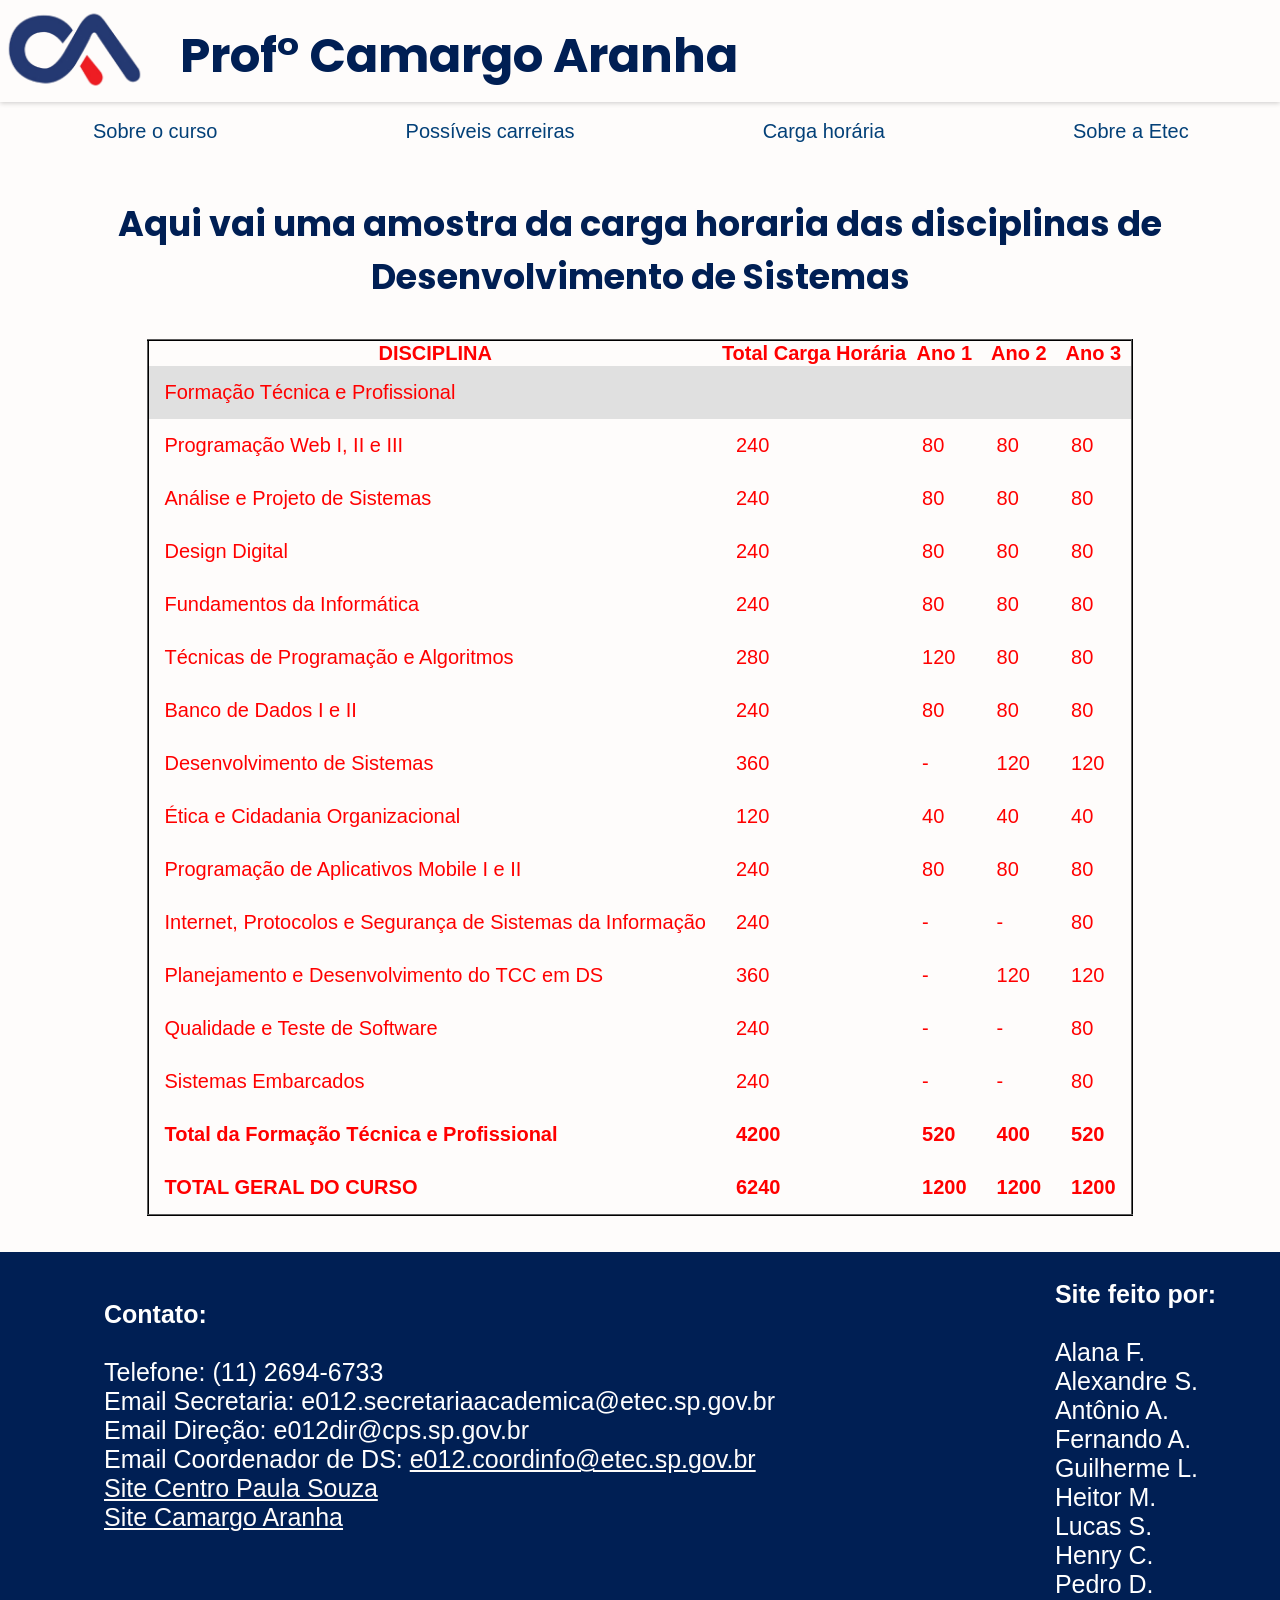
==== cargahoraria.html @ fe0c76d0 "Adicionado responsividade para todas as páginas" ====
<!DOCTYPE html>
<html lang="pt-BR">
<head>
    <meta charset="UTF-8">
    <meta name="viewport" content="width=device-width, initial-scale=1.0">
    <title>Carga Horária</title>
    <link rel="preconnect" href="https://fonts.googleapis.com">
    <link rel="stylesheet" href="https://fonts.googleapis.com/css2?family=Poppins:wght@500;600;700&display=swap">
    <link rel="stylesheet" href="css/style.css">
    <link rel="stylesheet" href="css/animations.css">
    <link rel="stylesheet" href="css/cargahoraria.css">
    <link rel="icon" type="image/x-icon" href="CA_icone.ico">
    <style>

    </style>
</head>
<body>
    <header id="header">
            <a href="Index.html"><img id="logoetec" src="images/LogoCA.png" alt="Logo Etec"></a>
            <h2>Prof° Camargo Aranha</h2>
        <div style="clear: both;"></div> 
    </header>
    <nav>

    <br />

    <ul id="nav-list">
        <li><a href="desenvolvimento.html">Sobre o curso</a></li>
        <li><a href="carreiras.html">Possíveis carreiras</a></li>
        <li><a href="cargahoraria.html">Carga horária</a></li>
        <li><a href="Index.html">Sobre a Etec</a></li>
    </ul>
</nav>

    <br />
    <br />
    <br />

    <h3 style="text-align: center;">
        Aqui vai uma amostra da carga horaria das disciplinas de Desenvolvimento de Sistemas
    </h3>

    <br />
    <br />

    <table id="tabela-horarios" class="fade-in-scroll" style="border: 2px inset #080808; border-collapse:collapse;">
        <thead class="cabeca">
            <tr>
                <th>DISCIPLINA</th>
                <th>Total Carga Horária</th>
                <th>Ano 1</th>
                <th>Ano 2</th>
                <th>Ano 3</th>
            </tr>
        </thead>
        <tbody class="corpo">
            <tr>
                <td colspan="5" style="background-color: #e0e0e0;">Formação Técnica e Profissional</td>
            </tr>
            <tr>
                <td>Programação Web I, II e III</td>
                <td>240</td>
                <td>80</td>
                <td>80</td>
                <td>80</td>
            </tr>
            <tr>
                <td>Análise e Projeto de Sistemas</td>
                <td>240</td>
                <td>80</td>
                <td>80</td>
                <td>80</td>
            </tr>
            <tr>
                <td>Design Digital</td>
                <td>240</td>
                <td>80</td>
                <td>80</td>
                <td>80</td>
            </tr>
            <tr>
                <td>Fundamentos da Informática</td>
                <td>240</td>
                <td>80</td>
                <td>80</td>
                <td>80</td>
            </tr>
            <tr>
                <td>Técnicas de Programação e Algoritmos</td>
                <td>280</td>
                <td>120</td>
                <td>80</td>
                <td>80</td>
            </tr>
            <tr>
                <td>Banco de Dados I e II</td>
                <td>240</td>
                <td>80</td>
                <td>80</td>
                <td>80</td>
            </tr>
            <tr>
                <td>Desenvolvimento de Sistemas</td>
                <td>360</td>
                <td>-</td>
                <td>120</td>
                <td>120</td>
            </tr>
            <tr>
                <td>Ética e Cidadania Organizacional</td>
                <td>120</td>
                <td>40</td>
                <td>40</td>
                <td>40</td>
            </tr>
            <tr>
                <td>Programação de Aplicativos Mobile I e II</td>
                <td>240</td>
                <td>80</td>
                <td>80</td>
                <td>80</td>
            </tr>
            <tr>
                <td>Internet, Protocolos e Segurança de Sistemas da Informação</td>
                <td>240</td>
                <td>-</td>
                <td>-</td>
                <td>80</td>
            </tr>
            <tr>
                <td>Planejamento e Desenvolvimento do TCC em DS</td>
                <td>360</td>
                <td>-</td>
                <td>120</td>
                <td>120</td>
            </tr>
            <tr>
                <td>Qualidade e Teste de Software</td>
                <td>240</td>
                <td>-</td>
                <td>-</td>
                <td>80</td>
            </tr>
            <tr>
                <td>Sistemas Embarcados</td>
                <td>240</td>
                <td>-</td>
                <td>-</td>
                <td>80</td>
            </tr>
            <tr>
                <td style="font-weight: bold;">Total da Formação Técnica e Profissional</td>
                <td style="font-weight: bold;">4200</td>
                <td style="font-weight: bold;">520</td>
                <td style="font-weight: bold;">400</td>
                <td style="font-weight: bold;">520</td>
            </tr>
    
            <tr>
                <td style="font-weight: bold;">TOTAL GERAL DO CURSO</td>
                <td style="font-weight: bold;">6240</td>
                <td style="font-weight: bold;">1200</td>
                <td style="font-weight: bold;">1200</td>
                <td style="font-weight: bold;">1200</td>
            </tr>
        </tbody>
    </table>
    
    <br />
    <br />
    
    <div class="vouchorar">
        <footer>
            <span>
                <ul class="contatos">
                    <li style="list-style: none;"><h4>Contato:</h4></li>
                    <br>
                    <li>Telefone: (11) 2694-6733</li>
                    <li>Email Secretaria: e012.secretariaacademica@etec.sp.gov.br</li>
                    <li>Email Direção: e012dir@cps.sp.gov.br</li>
                    <li>Email Coordenador de DS: <a href="e012.coordinfo@etec.sp.gov.br">e012.coordinfo@etec.sp.gov.br</a></li>
                    <li><a href="https://www.cps.sp.gov.br/">Site Centro Paula Souza</a></li>
                    <li><a href="https://eteccamargoaranha.cps.sp.gov.br/">Site Camargo Aranha</a></li>
                </ul>
            </span>
            <span>
                <ul class="creditos">
                    <li style="list-style: none;"><h4>Site feito por:</h4></li>
                    <br>
                    <li>Alana F.</li>
                    <li>Alexandre S.</li>
                    <li>Antônio A.</li>
                    <li>Fernando A.</li>
                    <li>Guilherme L.</li>
                    <li>Heitor M.</li>
                    <li>Lucas S.</li>
                    <li>Henry C.</li>
                    <li>Pedro D.</li>
                </ul>
            </span>
        </footer>
    </div>
    <button id="voltar-topo" aria-label="Voltar ao topo">&uarr;</button>
    <script src="js/script.js"></script>
</body>
</html>
---- css/style.css ----
* {
    margin: 0;
    font-family:'Segoe UI', Tahoma, Geneva, Verdana, sans-serif;
}

/*
Paleta:
0a1128
001f54
034078
1282a2
fefcfb
*/

/*É bom deixarmos essa linha para cada imagem, é para a borda dela:
    border: 7px solid #034078;
*/

body {
    background-color: #fefcfb;
}

#logoetec {
    width: 149px;
    float: left;
}

h2 {
    color: #001f54; 
    padding: 10px 0; /* Menos padding */
    margin-left: 20px; /* Mais margem */ 
    font-weight: 700; /* Define a espessura */
    text-decoration: none;
    font-size: clamp(24px, 6vw, 48px); 
}

#header {
    box-shadow: 0px 1px 5px rgba(0, 0, 0, 0.2); /* Sombra mais suave */ 
    border-bottom: none;
}

#header h2 {
    padding-top: 20px;
    margin-left: 180px;
}

#index {
    text-decoration: none;
}

#nav-list {
    list-style: none; /* Remove os marcadores de lista */
    margin-top: 0px;
    display: flex;
    justify-content: space-evenly;
    font-size: 20px;
    gap: 10%;
    margin-right: 3%;
}

#nav-list li a {
    color: #034078; /* O azul médio para os links */ 
    border: none; /* Remova todas as bordas */ 
    border-bottom: 3px solid transparent; /* Adicione uma borda invisível */ 
    font-weight: 500;
    padding: 20px 15px;
    text-decoration: none;
}

#nav-list li a:hover {
    background-color: transparent; 
    color: #001f54; 
    border-bottom: 3px solid #1282a2; /* Usa o azul claro da paleta */
}

main { 
    max-width: 1000px; /* Largura ideal para leitura */
    margin: 30px auto; /* Centraliza o conteúdo e dá margem acima */ 
    padding: 0 20px; /* Padding nas laterais para telas pequenas */ 
    font-size: 25px;
}

.dev_sistema {
    font-size: 120%;
    color: #001f54;
}

p {
    color: #0a1128; /* Cor quase preta da sua paleta */ 
    line-height: 1.35; /* Essencial! Deixa o texto respirar */ 
    margin-bottom: 20px; /* Espaçamento entre parágrafos */ 
    font-size: clamp(12px, 6vw, 24px);
}

h3 {
    font-size: 35px;
    color: #001f54;
}

.textos {
    text-indent: 60px;
    text-align: justify;
}

.vouchorar {
    height: auto;
    background-color: #001f54;
    color: white;
    font-size: 25px;
    padding-top: 20px;
    padding-bottom: 20px;
}

.vouchorar ul {
    margin-top: 4%;
}

#vouchorar,
.vouchorar footer {
    display: flex;
    justify-content: space-between;
    flex-wrap: wrap;
    padding: 0 5%;
}

.contatos,
.creditos {
    margin-left: 0;
    list-style: none;
}

.contatos li,
.creditos li {
    list-style: none;
}

a {
    color: #fefcfb;
}

@media (max-width: 800px) {
    p {
        font-size: clamp(1rem, 5vw, 8px);
        line-height: 1.45;
    }

    h3, .intro {
        text-align: center;
        font-size: 5vw;
    }
    
    .creditos {
        font-size: 6vw;
        padding-left: 0px;
        margin-left: 0;
    }

    .contatos {
        font-size: 5vw;
        padding-left: 0px;
        margin-left: 0;
    }

    #nav-list {
        flex-wrap: wrap;   /* deixa os itens quebrarem linha */
    }
    #nav-list li a {
        font-size: 75%;
        padding: 0;
    }

    #nav-list li {
        padding: 0;
        width: 40%;
    }
}
---- css/animations.css ----
/* Fonte usada nos títulos do site */
h2, h3 {
    font-family: 'Poppins', 'Segoe UI', Tahoma, Geneva, Verdana, sans-serif;
}

/* O cabeçalho entra deslizando suavemente quando a página carrega */
#header {
    animation: fadeInDown 0.6s ease-out;
}

@keyframes fadeInDown {
    from {
        opacity: 0;
        transform: translateY(-20px);
    }
    to {
        opacity: 1;
        transform: translateY(0);
    }
}

/* A logo cresce um pouco quando o mouse passa por cima */
#logoetec {
    transition: transform 0.3s ease;
}

#logoetec:hover {
    transform: scale(1.08);
}

/* Os links do menu sobem levemente ao passar o mouse */
#nav-list li a {
    transition: color 0.3s ease, border-bottom 0.3s ease, transform 0.2s ease;
}

#nav-list li a:hover {
    transform: translateY(-3px);
}

/* Leve zoom nas imagens/tabela ao passar o mouse */
#escola,
#localescola,
.wef,
#qrcode {
    transition: transform 0.4s ease, box-shadow 0.4s ease;
}

#escola:hover,
#localescola:hover,
.wef:hover,
#qrcode:hover {
    transform: scale(1.03);
}

/* Elementos que aparecem suavemente ao entrar na tela (controlado pelo script.js) */
.fade-in-scroll {
    opacity: 0;
    transform: translateY(30px);
    transition: opacity 0.7s ease, transform 0.7s ease;
}

.fade-in-scroll.is-visible {
    opacity: 1;
    transform: translateY(0);
}

/* Efeito cascata para listas, tipo a de carreiras */
.fade-in-scroll:nth-child(2) { transition-delay: 0.1s; }
.fade-in-scroll:nth-child(3) { transition-delay: 0.2s; }
.fade-in-scroll:nth-child(4) { transition-delay: 0.3s; }
.fade-in-scroll:nth-child(5) { transition-delay: 0.4s; }
.fade-in-scroll:nth-child(6) { transition-delay: 0.5s; }
.fade-in-scroll:nth-child(7) { transition-delay: 0.6s; }
.fade-in-scroll:nth-child(8) { transition-delay: 0.7s; }
.fade-in-scroll:nth-child(9) { transition-delay: 0.8s; }

/* Botão flutuante de voltar ao topo */
#voltar-topo {
    position: fixed;
    right: 25px;
    bottom: 25px;
    width: 45px;
    height: 45px;
    border-radius: 50%;
    background-color: #034078;
    color: #fefcfb;
    border: none;
    font-size: 20px;
    cursor: pointer;
    opacity: 0;
    visibility: hidden;
    transform: translateY(15px);
    transition: opacity 0.3s ease, transform 0.3s ease, visibility 0.3s;
    box-shadow: 0px 2px 6px rgba(0,0,0,0.3);
    z-index: 999;
}

#voltar-topo.mostrar {
    opacity: 1;
    visibility: visible;
    transform: translateY(0);
}

#voltar-topo:hover {
    background-color: #001f54;
}
---- css/cargahoraria.css ----
#tabela-horarios {
    margin-left: auto;
    margin-right: auto;
    font-size: 20px;
    color: red;
}

table td {
    padding: 15px;
}

@media (max-width: 800px) {
    #tabela-horarios {
        color: blue;
        font-size: 3vw;
        margin: 0;
    }

    #tabela-horarios td {
        padding: 2%;
        padding-left: 0;
        padding-right: 0;
    }
}
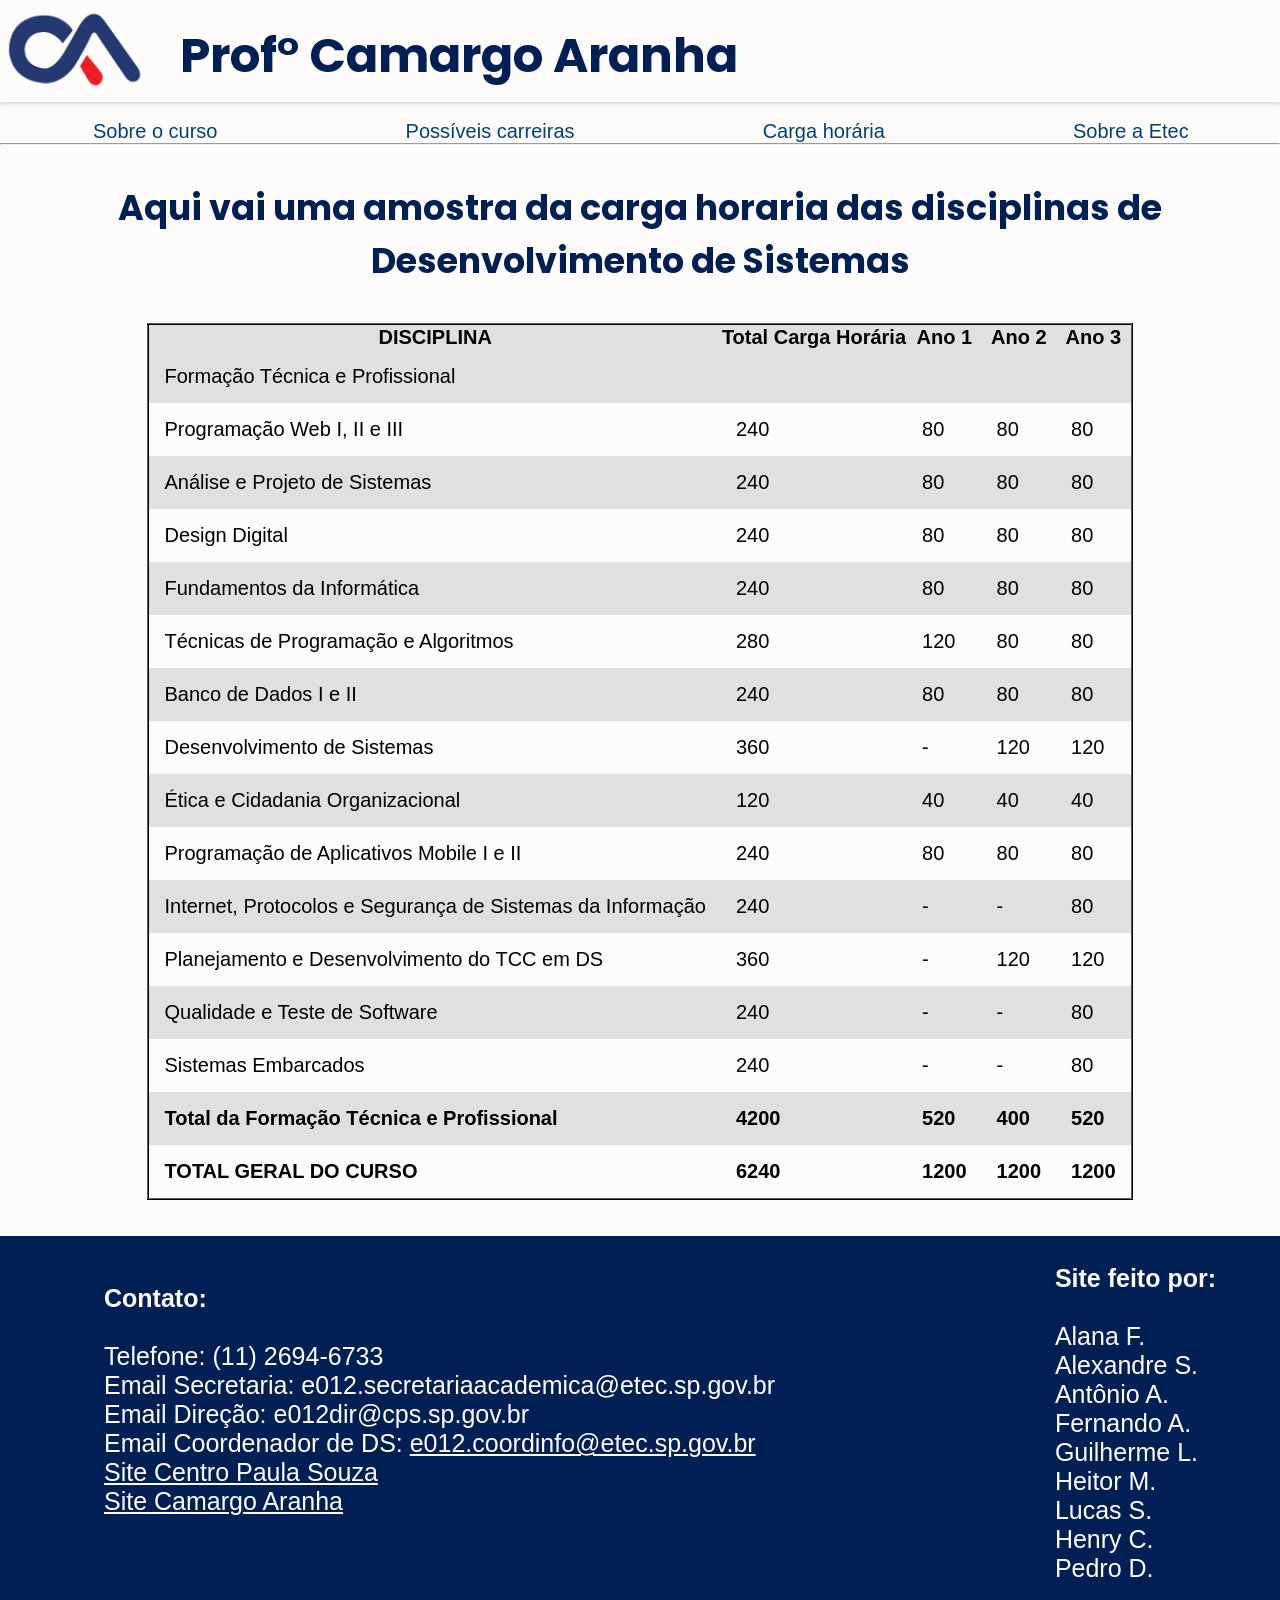
==== commit 9f202985: "Adicionando a cereja no bolo. Acabou a responsividade tirando uns elementos e arrumando o nav" ====
--- a/cargahoraria.html
+++ b/cargahoraria.html
@@ -32,7 +32,8 @@
     </ul>
 </nav>
 
-    <br />
+    <hr />
+
     <br />
     <br />
 
@@ -58,91 +59,91 @@
                 <td colspan="5" style="background-color: #e0e0e0;">Formação Técnica e Profissional</td>
             </tr>
             <tr>
-                <td>Programação Web I, II e III</td>
-                <td>240</td>
-                <td>80</td>
-                <td>80</td>
-                <td>80</td>
-            </tr>
-            <tr>
-                <td>Análise e Projeto de Sistemas</td>
-                <td>240</td>
-                <td>80</td>
-                <td>80</td>
-                <td>80</td>
-            </tr>
-            <tr>
-                <td>Design Digital</td>
-                <td>240</td>
-                <td>80</td>
-                <td>80</td>
-                <td>80</td>
-            </tr>
-            <tr>
-                <td>Fundamentos da Informática</td>
-                <td>240</td>
-                <td>80</td>
-                <td>80</td>
-                <td>80</td>
-            </tr>
-            <tr>
-                <td>Técnicas de Programação e Algoritmos</td>
+                <td class="materia">Programação Web I, II e III</td>
+                <td>240</td>
+                <td>80</td>
+                <td>80</td>
+                <td>80</td>
+            </tr>
+            <tr>
+                <td class="materia">Análise e Projeto de Sistemas</td>
+                <td>240</td>
+                <td>80</td>
+                <td>80</td>
+                <td>80</td>
+            </tr>
+            <tr>
+                <td class="materia">Design Digital</td>
+                <td>240</td>
+                <td>80</td>
+                <td>80</td>
+                <td>80</td>
+            </tr>
+            <tr>
+                <td class="materia">Fundamentos da Informática</td>
+                <td>240</td>
+                <td>80</td>
+                <td>80</td>
+                <td>80</td>
+            </tr>
+            <tr>
+                <td class="materia">Técnicas de Programação e Algoritmos</td>
                 <td>280</td>
                 <td>120</td>
                 <td>80</td>
                 <td>80</td>
             </tr>
             <tr>
-                <td>Banco de Dados I e II</td>
-                <td>240</td>
-                <td>80</td>
-                <td>80</td>
-                <td>80</td>
-            </tr>
-            <tr>
-                <td>Desenvolvimento de Sistemas</td>
+                <td class="materia">Banco de Dados I e II</td>
+                <td>240</td>
+                <td>80</td>
+                <td>80</td>
+                <td>80</td>
+            </tr>
+            <tr>
+                <td class="materia">Desenvolvimento de Sistemas</td>
                 <td>360</td>
                 <td>-</td>
                 <td>120</td>
                 <td>120</td>
             </tr>
             <tr>
-                <td>Ética e Cidadania Organizacional</td>
+                <td class="materia">Ética e Cidadania Organizacional</td>
                 <td>120</td>
                 <td>40</td>
                 <td>40</td>
                 <td>40</td>
             </tr>
             <tr>
-                <td>Programação de Aplicativos Mobile I e II</td>
-                <td>240</td>
-                <td>80</td>
-                <td>80</td>
-                <td>80</td>
-            </tr>
-            <tr>
-                <td>Internet, Protocolos e Segurança de Sistemas da Informação</td>
-                <td>240</td>
-                <td>-</td>
-                <td>-</td>
-                <td>80</td>
-            </tr>
-            <tr>
-                <td>Planejamento e Desenvolvimento do TCC em DS</td>
+                <td class="materia">Programação de Aplicativos Mobile I e II</td>
+                <td>240</td>
+                <td>80</td>
+                <td>80</td>
+                <td>80</td>
+            </tr>
+            <tr>
+                <td class="materia">Internet, Protocolos e Segurança de Sistemas da Informação</td>
+                <td>240</td>
+                <td>-</td>
+                <td>-</td>
+                <td>80</td>
+            </tr>
+            <tr>
+                <td class="materia">Planejamento e Desenvolvimento do TCC em DS</td>
                 <td>360</td>
                 <td>-</td>
                 <td>120</td>
                 <td>120</td>
             </tr>
             <tr>
-                <td>Qualidade e Teste de Software</td>
-                <td>240</td>
-                <td>-</td>
-                <td>-</td>
-                <td>80</td>
-            </tr>
-            <tr>
-                <td>Sistemas Embarcados</td>
+                <td class="materia">Qualidade e Teste de Software</td>
+                <td>240</td>
+                <td>-</td>
+                <td>-</td>
+                <td>80</td>
+            </tr>
+            <tr>
+                <td class="materia">Sistemas Embarcados</td>
                 <td>240</td>
                 <td>-</td>
                 <td>-</td>
--- a/css/style.css
+++ b/css/style.css
@@ -164,13 +164,16 @@
     #nav-list {
         flex-wrap: wrap;   /* deixa os itens quebrarem linha */
     }
+    
     #nav-list li a {
-        font-size: 75%;
+        font-size: 84%;
         padding: 0;
+        text-decoration: underline;
     }
 
     #nav-list li {
         padding: 0;
         width: 40%;
+        margin-bottom: 20px;
     }
 }
--- a/css/cargahoraria.css
+++ b/css/cargahoraria.css
@@ -2,23 +2,31 @@
     margin-left: auto;
     margin-right: auto;
     font-size: 20px;
-    color: red;
 }
 
 table td {
     padding: 15px;
 }
 
+#tabela-horarios tr:nth-child(odd) {
+    background-color: #e0e0e0;
+}
+
 @media (max-width: 800px) {
     #tabela-horarios {
-        color: blue;
         font-size: 3vw;
         margin: 0;
+        
     }
 
     #tabela-horarios td {
         padding: 2%;
+        text-align: center;
         padding-left: 0;
         padding-right: 0;
     }
+
+    .materia {
+        text-align: left !important;
+    }
 }
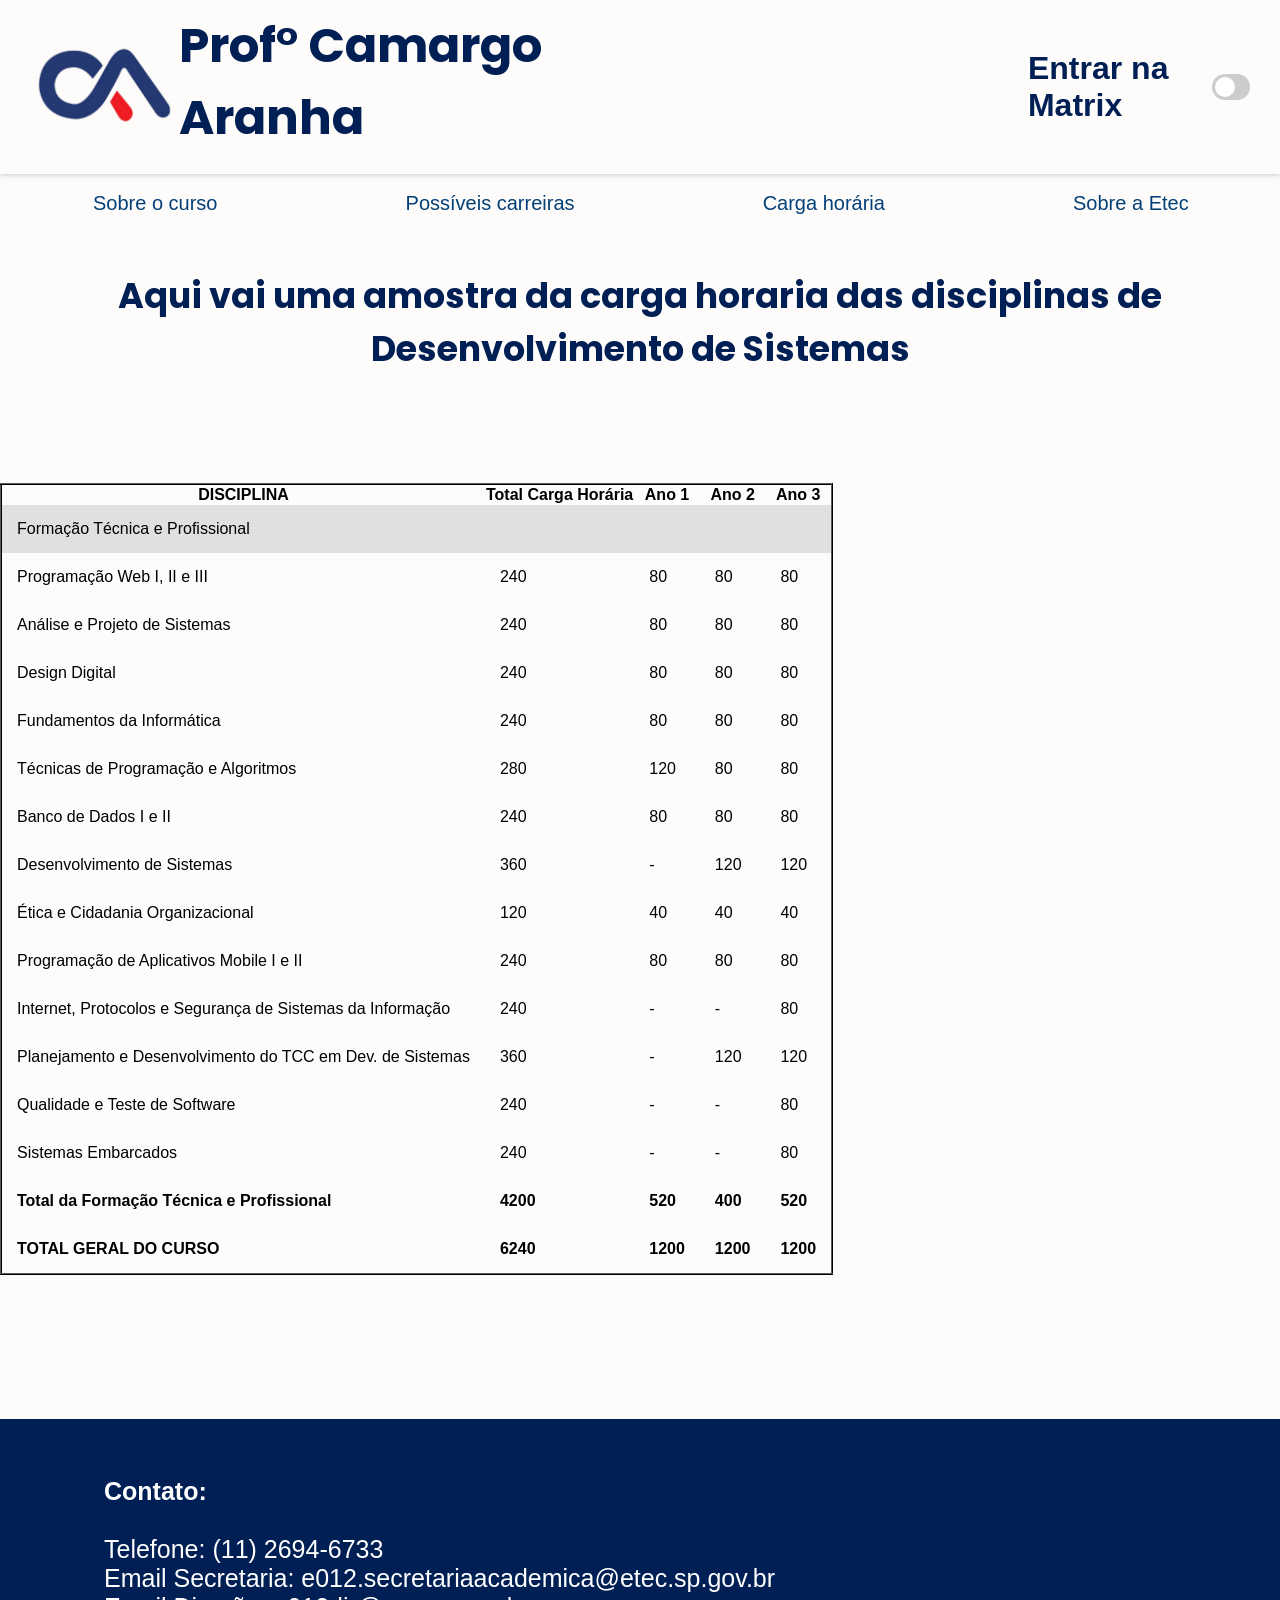
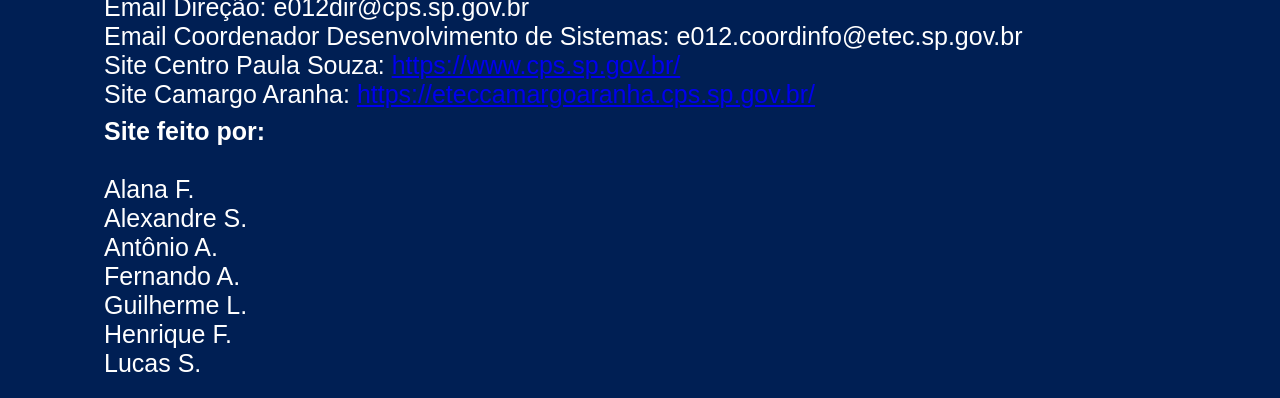
==== commit 196fecf4: "finalizando mudanças" ====
--- a/cargahoraria.html
+++ b/cargahoraria.html
@@ -18,6 +18,16 @@
     <header id="header">
             <a href="Index.html"><img id="logoetec" src="images/LogoCA.png" alt="Logo Etec"></a>
             <h2>Prof° Camargo Aranha</h2>
+
+            <span><h1 class="legenda-botao">Sair da matrix</h1></span>
+
+
+        <label class="slider-switch">
+        <input type="checkbox" id="alterarFundo">
+        <span class="slider-track">
+        </span>
+        </label>
+
         <div style="clear: both;"></div> 
     </header>
     <nav>
@@ -32,8 +42,7 @@
     </ul>
 </nav>
 
-    <hr />
-
+    <br />
     <br />
     <br />
 
@@ -43,9 +52,13 @@
 
     <br />
     <br />
-
-    <table id="tabela-horarios" class="fade-in-scroll" style="border: 2px inset #080808; border-collapse:collapse;">
-        <thead class="cabeca">
+    <br />
+    <br />
+    <br />
+    <br />
+
+    <table class="fade-in-scroll" style="border: 2px inset #080808; border-collapse:collapse;">
+        <thead>
             <tr>
                 <th>DISCIPLINA</th>
                 <th>Total Carga Horária</th>
@@ -54,96 +67,96 @@
                 <th>Ano 3</th>
             </tr>
         </thead>
-        <tbody class="corpo">
+        <tbody>
             <tr>
                 <td colspan="5" style="background-color: #e0e0e0;">Formação Técnica e Profissional</td>
             </tr>
             <tr>
-                <td class="materia">Programação Web I, II e III</td>
-                <td>240</td>
-                <td>80</td>
-                <td>80</td>
-                <td>80</td>
-            </tr>
-            <tr>
-                <td class="materia">Análise e Projeto de Sistemas</td>
-                <td>240</td>
-                <td>80</td>
-                <td>80</td>
-                <td>80</td>
-            </tr>
-            <tr>
-                <td class="materia">Design Digital</td>
-                <td>240</td>
-                <td>80</td>
-                <td>80</td>
-                <td>80</td>
-            </tr>
-            <tr>
-                <td class="materia">Fundamentos da Informática</td>
-                <td>240</td>
-                <td>80</td>
-                <td>80</td>
-                <td>80</td>
-            </tr>
-            <tr>
-                <td class="materia">Técnicas de Programação e Algoritmos</td>
+                <td>Programação Web I, II e III</td>
+                <td>240</td>
+                <td>80</td>
+                <td>80</td>
+                <td>80</td>
+            </tr>
+            <tr>
+                <td>Análise e Projeto de Sistemas</td>
+                <td>240</td>
+                <td>80</td>
+                <td>80</td>
+                <td>80</td>
+            </tr>
+            <tr>
+                <td>Design Digital</td>
+                <td>240</td>
+                <td>80</td>
+                <td>80</td>
+                <td>80</td>
+            </tr>
+            <tr>
+                <td>Fundamentos da Informática</td>
+                <td>240</td>
+                <td>80</td>
+                <td>80</td>
+                <td>80</td>
+            </tr>
+            <tr>
+                <td>Técnicas de Programação e Algoritmos</td>
                 <td>280</td>
                 <td>120</td>
                 <td>80</td>
                 <td>80</td>
             </tr>
             <tr>
-                <td class="materia">Banco de Dados I e II</td>
-                <td>240</td>
-                <td>80</td>
-                <td>80</td>
-                <td>80</td>
-            </tr>
-            <tr>
-                <td class="materia">Desenvolvimento de Sistemas</td>
+                <td>Banco de Dados I e II</td>
+                <td>240</td>
+                <td>80</td>
+                <td>80</td>
+                <td>80</td>
+            </tr>
+            <tr>
+                <td>Desenvolvimento de Sistemas</td>
                 <td>360</td>
                 <td>-</td>
                 <td>120</td>
                 <td>120</td>
             </tr>
             <tr>
-                <td class="materia">Ética e Cidadania Organizacional</td>
+                <td>Ética e Cidadania Organizacional</td>
                 <td>120</td>
                 <td>40</td>
                 <td>40</td>
                 <td>40</td>
             </tr>
             <tr>
-                <td class="materia">Programação de Aplicativos Mobile I e II</td>
-                <td>240</td>
-                <td>80</td>
-                <td>80</td>
-                <td>80</td>
-            </tr>
-            <tr>
-                <td class="materia">Internet, Protocolos e Segurança de Sistemas da Informação</td>
-                <td>240</td>
-                <td>-</td>
-                <td>-</td>
-                <td>80</td>
-            </tr>
-            <tr>
-                <td class="materia">Planejamento e Desenvolvimento do TCC em DS</td>
+                <td>Programação de Aplicativos Mobile I e II</td>
+                <td>240</td>
+                <td>80</td>
+                <td>80</td>
+                <td>80</td>
+            </tr>
+            <tr>
+                <td>Internet, Protocolos e Segurança de Sistemas da Informação</td>
+                <td>240</td>
+                <td>-</td>
+                <td>-</td>
+                <td>80</td>
+            </tr>
+            <tr>
+                <td>Planejamento e Desenvolvimento do TCC em Dev. de Sistemas</td>
                 <td>360</td>
                 <td>-</td>
                 <td>120</td>
                 <td>120</td>
             </tr>
             <tr>
-                <td class="materia">Qualidade e Teste de Software</td>
-                <td>240</td>
-                <td>-</td>
-                <td>-</td>
-                <td>80</td>
-            </tr>
-            <tr>
-                <td class="materia">Sistemas Embarcados</td>
+                <td>Qualidade e Teste de Software</td>
+                <td>240</td>
+                <td>-</td>
+                <td>-</td>
+                <td>80</td>
+            </tr>
+            <tr>
+                <td>Sistemas Embarcados</td>
                 <td>240</td>
                 <td>-</td>
                 <td>-</td>
@@ -169,7 +182,14 @@
     
     <br />
     <br />
+    <br />
+    <br />
+    <br />
+    <br />
+    <br />
+    <br />
     
+
     <div class="vouchorar">
         <footer>
             <span>
@@ -179,9 +199,9 @@
                     <li>Telefone: (11) 2694-6733</li>
                     <li>Email Secretaria: e012.secretariaacademica@etec.sp.gov.br</li>
                     <li>Email Direção: e012dir@cps.sp.gov.br</li>
-                    <li>Email Coordenador de DS: <a href="e012.coordinfo@etec.sp.gov.br">e012.coordinfo@etec.sp.gov.br</a></li>
-                    <li><a href="https://www.cps.sp.gov.br/">Site Centro Paula Souza</a></li>
-                    <li><a href="https://eteccamargoaranha.cps.sp.gov.br/">Site Camargo Aranha</a></li>
+                    <li>Email Coordenador Desenvolvimento de Sistemas: e012.coordinfo@etec.sp.gov.br</li>
+                    <li>Site Centro Paula Souza: <a href="https://www.cps.sp.gov.br/">https://www.cps.sp.gov.br/</a></li>
+                    <li>Site Camargo Aranha: <a href="https://eteccamargoaranha.cps.sp.gov.br/">https://eteccamargoaranha.cps.sp.gov.br/</a></li>
                 </ul>
             </span>
             <span>
@@ -193,10 +213,8 @@
                     <li>Antônio A.</li>
                     <li>Fernando A.</li>
                     <li>Guilherme L.</li>
-                    <li>Heitor M.</li>
+                    <li>Henrique F.</li>
                     <li>Lucas S.</li>
-                    <li>Henry C.</li>
-                    <li>Pedro D.</li>
                 </ul>
             </span>
         </footer>
--- a/css/style.css
+++ b/css/style.css
@@ -26,12 +26,12 @@
 }
 
 h2 {
+    font-size: 48px; 
     color: #001f54; 
     padding: 10px 0; /* Menos padding */
     margin-left: 20px; /* Mais margem */ 
     font-weight: 700; /* Define a espessura */
     text-decoration: none;
-    font-size: clamp(24px, 6vw, 48px); 
 }
 
 #header {
@@ -40,13 +40,13 @@
 }
 
 #header h2 {
-    padding-top: 20px;
-    margin-left: 180px;
+    margin-right: 35%;
 }
 
 #index {
     text-decoration: none;
 }
+
 
 #nav-list {
     list-style: none; /* Remove os marcadores de lista */
@@ -87,9 +87,8 @@
 
 p {
     color: #0a1128; /* Cor quase preta da sua paleta */ 
-    line-height: 1.35; /* Essencial! Deixa o texto respirar */ 
+    line-height: 1.65; /* Essencial! Deixa o texto respirar */ 
     margin-bottom: 20px; /* Espaçamento entre parágrafos */ 
-    font-size: clamp(12px, 6vw, 24px);
 }
 
 h3 {
@@ -134,46 +133,108 @@
     list-style: none;
 }
 
-a {
-    color: #fefcfb;
-}
-
-@media (max-width: 800px) {
-    p {
-        font-size: clamp(1rem, 5vw, 8px);
-        line-height: 1.45;
-    }
-
-    h3, .intro {
-        text-align: center;
-        font-size: 5vw;
-    }
-    
-    .creditos {
-        font-size: 6vw;
-        padding-left: 0px;
-        margin-left: 0;
-    }
-
-    .contatos {
-        font-size: 5vw;
-        padding-left: 0px;
-        margin-left: 0;
-    }
-
-    #nav-list {
-        flex-wrap: wrap;   /* deixa os itens quebrarem linha */
-    }
-    
-    #nav-list li a {
-        font-size: 84%;
-        padding: 0;
-        text-decoration: underline;
-    }
-
-    #nav-list li {
-        padding: 0;
-        width: 40%;
-        margin-bottom: 20px;
-    }
-}
+.slider-switch {
+    position: relative;
+    display: inline-block;
+    width: 50px;
+    height: 26px;
+}
+
+.slider-switch input {
+    opacity: 0;
+    width: 0;
+    height: 0;
+}
+
+.slider-track {
+    position: absolute;
+    cursor: pointer;
+    top: 0;
+    left: 0;
+    right: 0;
+    bottom: 0;
+    background-color: #ccc;
+    border-radius: 26px;
+    transition: background-color 0.3s ease;
+}
+
+.slider-track::before {
+    content: "";
+    position: absolute;
+    height: 20px;
+    width: 20px;
+    left: 3px;
+    bottom: 3px;
+    background-color: white;
+    border-radius: 50%;
+    transition: transform 0.3s ease;
+}
+
+.slider-switch input:checked + .slider-track {
+    background-color: #0d790a;
+}
+
+.slider-switch input:checked + .slider-track::before {
+    transform: translateX(24px);
+}
+
+.legenda-botao {
+    color: #001f54;
+}
+
+#header {
+    display: flex;
+    align-items: center;
+    justify-content: space-between;
+    box-shadow: 0px 1px 5px rgba(0, 0, 0, 0.2);
+    border-bottom: none;
+    padding: 10px 30px;
+}
+
+#logoetec {
+    width: 149px;
+    float: none; /* remove o float antigo */
+}
+
+#header h2 {
+    padding-top: 0;
+    margin-left: 0; /* não precisa mais do valor fixo */
+}
+
+body.modo-matrix {
+    background-image: 
+        linear-gradient(rgba(10, 17, 40, 0.75), rgba(10, 17, 40, 0.75)),
+        url("../images/cmatrix.gif");
+    background-size: cover;
+    background-position: center;
+    background-repeat: no-repeat;
+    background-attachment: fixed;
+    color: white;
+}
+
+body.modo-matrix h2,
+body.modo-matrix h3,
+body.modo-matrix .dev_sistema {
+    color: #39ff14; /* verde matrix */
+}
+
+body.modo-matrix #nav-list li a {
+    color: #33cc33;
+}
+
+body.modo-matrix #nav-list li a:hover {
+    color: #39ff14;
+    border-bottom: 3px solid #39ff14;
+}
+
+body.modo-matrix .textos{
+    color: white;
+}
+
+body.modo-matrix .vouchorar {
+    background-color: transparent;
+}
+
+body.modo-matrix .legenda-botao {
+    color: white;
+}
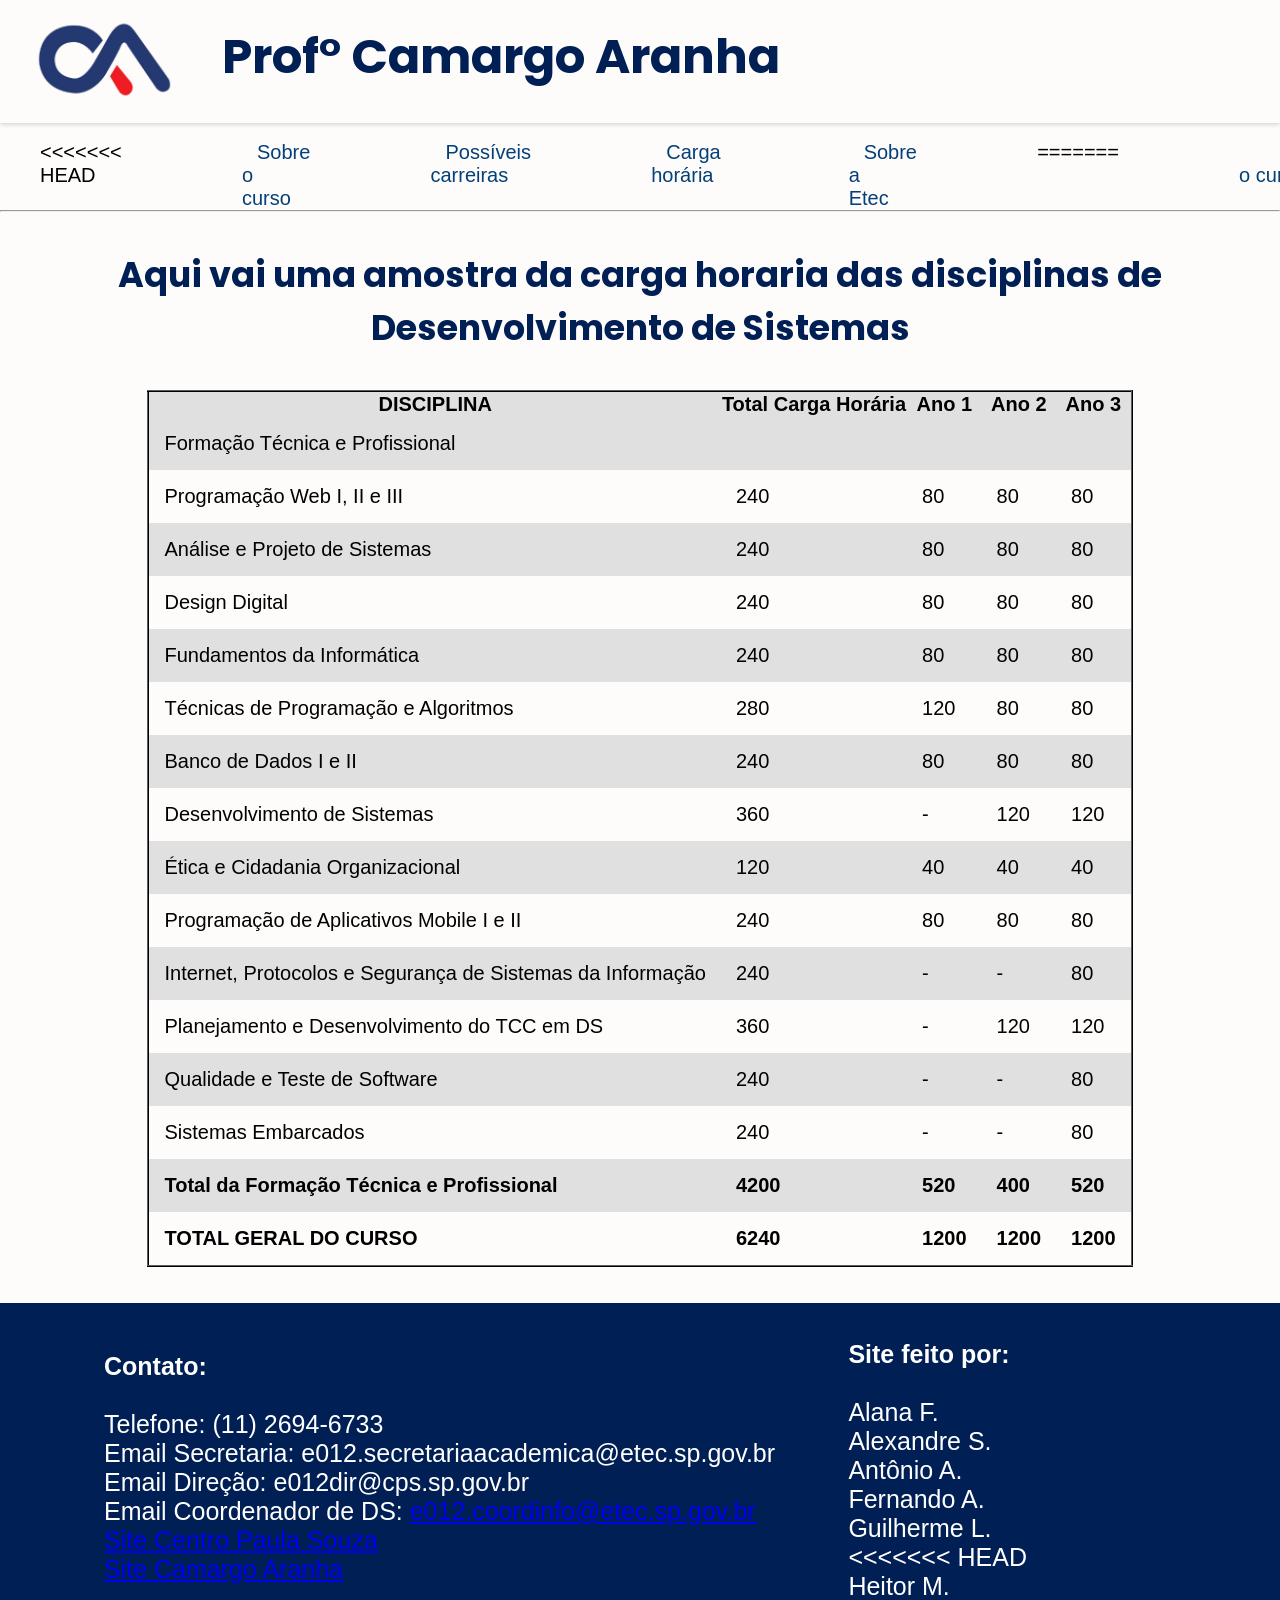
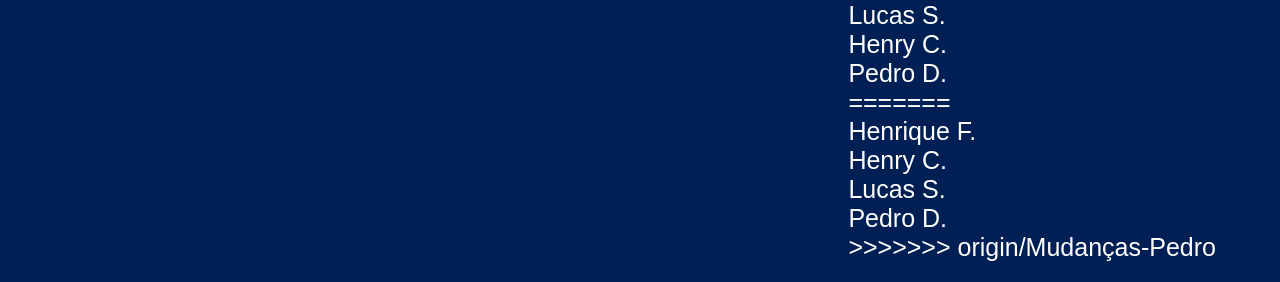
==== commit d7dc3a19: "Merge remote-tracking branch 'origin/Mudanças-Pedro' into mesclar-tudo" ====
--- a/cargahoraria.html
+++ b/cargahoraria.html
@@ -4,12 +4,12 @@
     <meta charset="UTF-8">
     <meta name="viewport" content="width=device-width, initial-scale=1.0">
     <title>Carga Horária</title>
+    <link rel="icon" type="image/x-icon" href="C:\Users\Camargo\expocuca2026\images\open-book.ico">
     <link rel="preconnect" href="https://fonts.googleapis.com">
     <link rel="stylesheet" href="https://fonts.googleapis.com/css2?family=Poppins:wght@500;600;700&display=swap">
     <link rel="stylesheet" href="css/style.css">
     <link rel="stylesheet" href="css/animations.css">
     <link rel="stylesheet" href="css/cargahoraria.css">
-    <link rel="icon" type="image/x-icon" href="CA_icone.ico">
     <style>
 
     </style>
@@ -18,16 +18,6 @@
     <header id="header">
             <a href="Index.html"><img id="logoetec" src="images/LogoCA.png" alt="Logo Etec"></a>
             <h2>Prof° Camargo Aranha</h2>
-
-            <span><h1 class="legenda-botao">Sair da matrix</h1></span>
-
-
-        <label class="slider-switch">
-        <input type="checkbox" id="alterarFundo">
-        <span class="slider-track">
-        </span>
-        </label>
-
         <div style="clear: both;"></div> 
     </header>
     <nav>
@@ -35,14 +25,22 @@
     <br />
 
     <ul id="nav-list">
+<<<<<<< HEAD
         <li><a href="desenvolvimento.html">Sobre o curso</a></li>
         <li><a href="carreiras.html">Possíveis carreiras</a></li>
         <li><a href="cargahoraria.html">Carga horária</a></li>
         <li><a href="Index.html">Sobre a Etec</a></li>
+=======
+        <li><a href="desenvolvimento.html" style="margin-left: 30px;">Sobre o curso</a></li>
+        <li><a href="carreiras.html" style="margin-left: 30px;">Possíveis carreiras</a></li>
+        <li><a href="cargahoraria.html" style="margin-left: 110px;">Carga horária</a></li>
+        <li><a href="Index.html" style="margin-left: 195px;">Sobre a Etec</a></li>
+>>>>>>> origin/Mudanças-Pedro
     </ul>
 </nav>
 
-    <br />
+    <hr />
+
     <br />
     <br />
 
@@ -52,13 +50,9 @@
 
     <br />
     <br />
-    <br />
-    <br />
-    <br />
-    <br />
-
-    <table class="fade-in-scroll" style="border: 2px inset #080808; border-collapse:collapse;">
-        <thead>
+
+    <table id="tabela-horarios" class="fade-in-scroll" style="border: 2px inset #080808; border-collapse:collapse;">
+        <thead class="cabeca">
             <tr>
                 <th>DISCIPLINA</th>
                 <th>Total Carga Horária</th>
@@ -67,96 +61,96 @@
                 <th>Ano 3</th>
             </tr>
         </thead>
-        <tbody>
+        <tbody class="corpo">
             <tr>
                 <td colspan="5" style="background-color: #e0e0e0;">Formação Técnica e Profissional</td>
             </tr>
             <tr>
-                <td>Programação Web I, II e III</td>
-                <td>240</td>
-                <td>80</td>
-                <td>80</td>
-                <td>80</td>
-            </tr>
-            <tr>
-                <td>Análise e Projeto de Sistemas</td>
-                <td>240</td>
-                <td>80</td>
-                <td>80</td>
-                <td>80</td>
-            </tr>
-            <tr>
-                <td>Design Digital</td>
-                <td>240</td>
-                <td>80</td>
-                <td>80</td>
-                <td>80</td>
-            </tr>
-            <tr>
-                <td>Fundamentos da Informática</td>
-                <td>240</td>
-                <td>80</td>
-                <td>80</td>
-                <td>80</td>
-            </tr>
-            <tr>
-                <td>Técnicas de Programação e Algoritmos</td>
+                <td class="materia">Programação Web I, II e III</td>
+                <td>240</td>
+                <td>80</td>
+                <td>80</td>
+                <td>80</td>
+            </tr>
+            <tr>
+                <td class="materia">Análise e Projeto de Sistemas</td>
+                <td>240</td>
+                <td>80</td>
+                <td>80</td>
+                <td>80</td>
+            </tr>
+            <tr>
+                <td class="materia">Design Digital</td>
+                <td>240</td>
+                <td>80</td>
+                <td>80</td>
+                <td>80</td>
+            </tr>
+            <tr>
+                <td class="materia">Fundamentos da Informática</td>
+                <td>240</td>
+                <td>80</td>
+                <td>80</td>
+                <td>80</td>
+            </tr>
+            <tr>
+                <td class="materia">Técnicas de Programação e Algoritmos</td>
                 <td>280</td>
                 <td>120</td>
                 <td>80</td>
                 <td>80</td>
             </tr>
             <tr>
-                <td>Banco de Dados I e II</td>
-                <td>240</td>
-                <td>80</td>
-                <td>80</td>
-                <td>80</td>
-            </tr>
-            <tr>
-                <td>Desenvolvimento de Sistemas</td>
+                <td class="materia">Banco de Dados I e II</td>
+                <td>240</td>
+                <td>80</td>
+                <td>80</td>
+                <td>80</td>
+            </tr>
+            <tr>
+                <td class="materia">Desenvolvimento de Sistemas</td>
                 <td>360</td>
                 <td>-</td>
                 <td>120</td>
                 <td>120</td>
             </tr>
             <tr>
-                <td>Ética e Cidadania Organizacional</td>
+                <td class="materia">Ética e Cidadania Organizacional</td>
                 <td>120</td>
                 <td>40</td>
                 <td>40</td>
                 <td>40</td>
             </tr>
             <tr>
-                <td>Programação de Aplicativos Mobile I e II</td>
-                <td>240</td>
-                <td>80</td>
-                <td>80</td>
-                <td>80</td>
-            </tr>
-            <tr>
-                <td>Internet, Protocolos e Segurança de Sistemas da Informação</td>
-                <td>240</td>
-                <td>-</td>
-                <td>-</td>
-                <td>80</td>
-            </tr>
-            <tr>
-                <td>Planejamento e Desenvolvimento do TCC em Dev. de Sistemas</td>
+                <td class="materia">Programação de Aplicativos Mobile I e II</td>
+                <td>240</td>
+                <td>80</td>
+                <td>80</td>
+                <td>80</td>
+            </tr>
+            <tr>
+                <td class="materia">Internet, Protocolos e Segurança de Sistemas da Informação</td>
+                <td>240</td>
+                <td>-</td>
+                <td>-</td>
+                <td>80</td>
+            </tr>
+            <tr>
+                <td class="materia">Planejamento e Desenvolvimento do TCC em DS</td>
                 <td>360</td>
                 <td>-</td>
                 <td>120</td>
                 <td>120</td>
             </tr>
             <tr>
-                <td>Qualidade e Teste de Software</td>
-                <td>240</td>
-                <td>-</td>
-                <td>-</td>
-                <td>80</td>
-            </tr>
-            <tr>
-                <td>Sistemas Embarcados</td>
+                <td class="materia">Qualidade e Teste de Software</td>
+                <td>240</td>
+                <td>-</td>
+                <td>-</td>
+                <td>80</td>
+            </tr>
+            <tr>
+                <td class="materia">Sistemas Embarcados</td>
                 <td>240</td>
                 <td>-</td>
                 <td>-</td>
@@ -182,14 +176,7 @@
     
     <br />
     <br />
-    <br />
-    <br />
-    <br />
-    <br />
-    <br />
-    <br />
     
-
     <div class="vouchorar">
         <footer>
             <span>
@@ -199,9 +186,9 @@
                     <li>Telefone: (11) 2694-6733</li>
                     <li>Email Secretaria: e012.secretariaacademica@etec.sp.gov.br</li>
                     <li>Email Direção: e012dir@cps.sp.gov.br</li>
-                    <li>Email Coordenador Desenvolvimento de Sistemas: e012.coordinfo@etec.sp.gov.br</li>
-                    <li>Site Centro Paula Souza: <a href="https://www.cps.sp.gov.br/">https://www.cps.sp.gov.br/</a></li>
-                    <li>Site Camargo Aranha: <a href="https://eteccamargoaranha.cps.sp.gov.br/">https://eteccamargoaranha.cps.sp.gov.br/</a></li>
+                    <li>Email Coordenador de DS: <a href="e012.coordinfo@etec.sp.gov.br">e012.coordinfo@etec.sp.gov.br</a></li>
+                    <li><a href="https://www.cps.sp.gov.br/">Site Centro Paula Souza</a></li>
+                    <li><a href="https://eteccamargoaranha.cps.sp.gov.br/">Site Camargo Aranha</a></li>
                 </ul>
             </span>
             <span>
@@ -213,8 +200,17 @@
                     <li>Antônio A.</li>
                     <li>Fernando A.</li>
                     <li>Guilherme L.</li>
+<<<<<<< HEAD
+                    <li>Heitor M.</li>
+                    <li>Lucas S.</li>
+                    <li>Henry C.</li>
+                    <li>Pedro D.</li>
+=======
                     <li>Henrique F.</li>
+                    <li>Henry C.<li>
                     <li>Lucas S.</li>
+                    <li>Pedro D.<li>
+>>>>>>> origin/Mudanças-Pedro
                 </ul>
             </span>
         </footer>
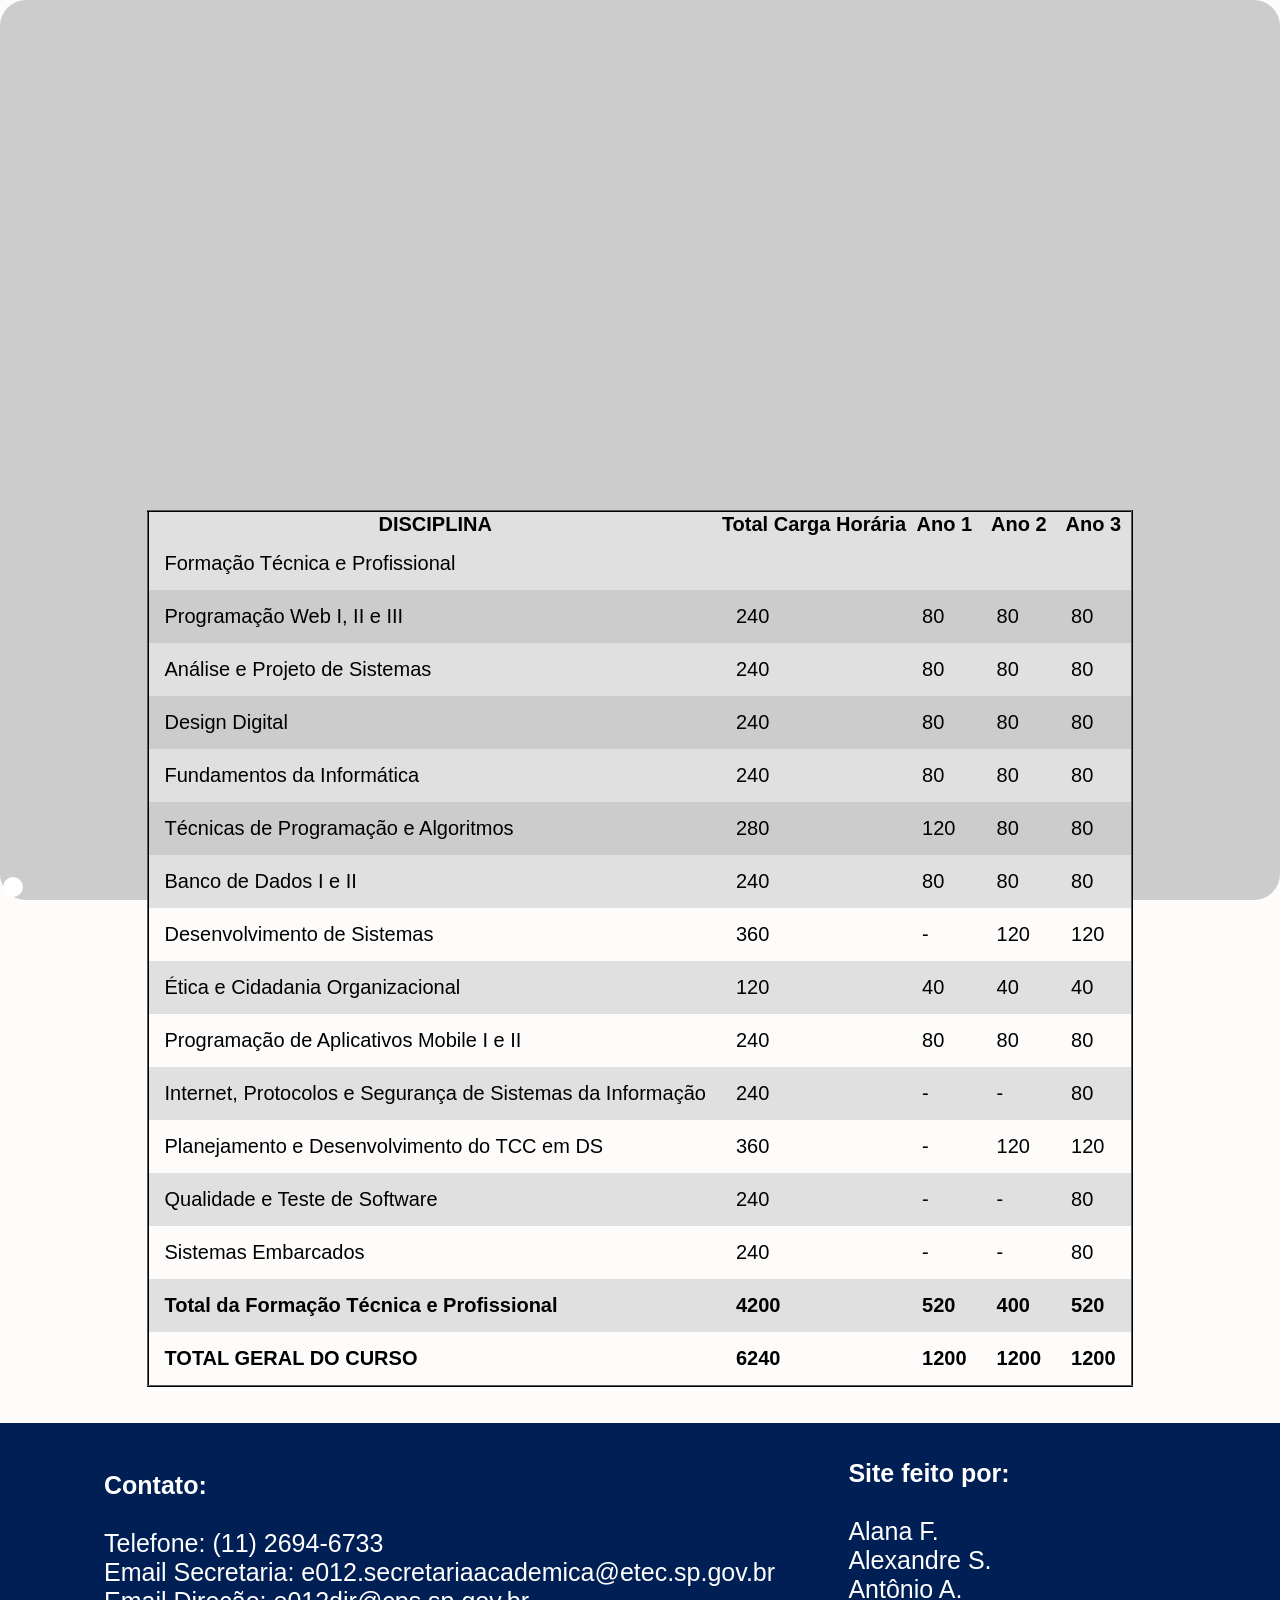
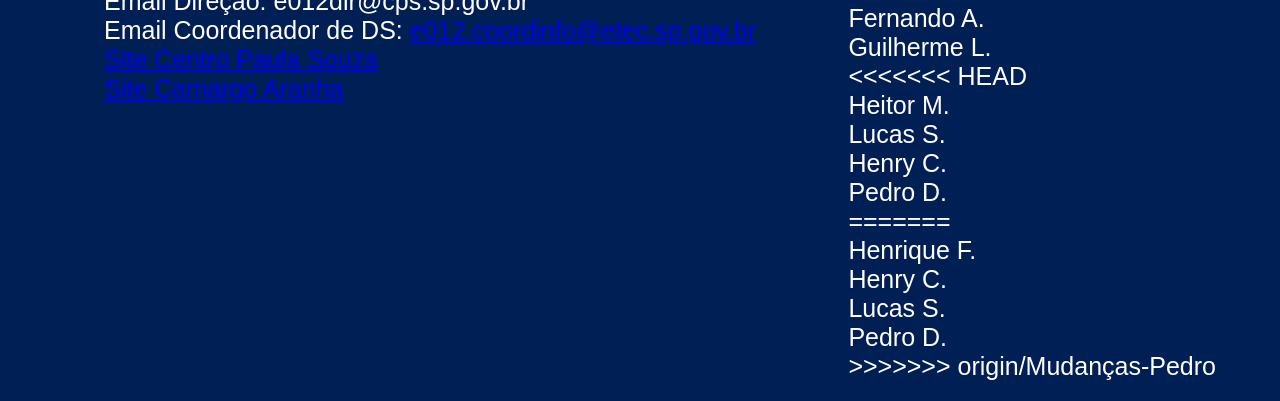
==== commit 9887ede8: "Merge remote-tracking branch 'origin/Mudanças-Antonio' into mesclar-tudo" ====
--- a/cargahoraria.html
+++ b/cargahoraria.html
@@ -18,6 +18,16 @@
     <header id="header">
             <a href="Index.html"><img id="logoetec" src="images/LogoCA.png" alt="Logo Etec"></a>
             <h2>Prof° Camargo Aranha</h2>
+
+            <span><h1 class="legenda-botao">Sair da matrix</h1></span>
+
+
+        <label class="slider-switch">
+        <input type="checkbox" id="alterarFundo">
+        <span class="slider-track">
+        </span>
+        </label>
+
         <div style="clear: both;"></div> 
     </header>
     <nav>
@@ -26,16 +36,22 @@
 
     <ul id="nav-list">
 <<<<<<< HEAD
+<<<<<<< HEAD
+=======
+>>>>>>> origin/Mudanças-Antonio
         <li><a href="desenvolvimento.html">Sobre o curso</a></li>
         <li><a href="carreiras.html">Possíveis carreiras</a></li>
         <li><a href="cargahoraria.html">Carga horária</a></li>
         <li><a href="Index.html">Sobre a Etec</a></li>
+<<<<<<< HEAD
 =======
         <li><a href="desenvolvimento.html" style="margin-left: 30px;">Sobre o curso</a></li>
         <li><a href="carreiras.html" style="margin-left: 30px;">Possíveis carreiras</a></li>
         <li><a href="cargahoraria.html" style="margin-left: 110px;">Carga horária</a></li>
         <li><a href="Index.html" style="margin-left: 195px;">Sobre a Etec</a></li>
 >>>>>>> origin/Mudanças-Pedro
+=======
+>>>>>>> origin/Mudanças-Antonio
     </ul>
 </nav>
 
--- a/css/style.css
+++ b/css/style.css
@@ -26,12 +26,12 @@
 }
 
 h2 {
-    font-size: 48px; 
     color: #001f54; 
     padding: 10px 0; /* Menos padding */
     margin-left: 20px; /* Mais margem */ 
     font-weight: 700; /* Define a espessura */
     text-decoration: none;
+    font-size: clamp(24px, 6vw, 48px); 
 }
 
 #header {
@@ -46,7 +46,6 @@
 #index {
     text-decoration: none;
 }
-
 
 #nav-list {
     list-style: none; /* Remove os marcadores de lista */
@@ -87,8 +86,9 @@
 
 p {
     color: #0a1128; /* Cor quase preta da sua paleta */ 
-    line-height: 1.65; /* Essencial! Deixa o texto respirar */ 
+    line-height: 1.35; /* Essencial! Deixa o texto respirar */ 
     margin-bottom: 20px; /* Espaçamento entre parágrafos */ 
+    font-size: clamp(12px, 6vw, 24px);
 }
 
 h3 {
@@ -133,6 +133,51 @@
     list-style: none;
 }
 
+<<<<<<< HEAD
+a {
+    color: #fefcfb;
+}
+
+@media (max-width: 800px) {
+    p {
+        font-size: clamp(1rem, 5vw, 8px);
+        line-height: 1.45;
+    }
+
+    h3, .intro {
+        text-align: center;
+        font-size: 5vw;
+    }
+    
+    .creditos {
+        font-size: 6vw;
+        padding-left: 0px;
+        margin-left: 0;
+    }
+
+    .contatos {
+        font-size: 5vw;
+        padding-left: 0px;
+        margin-left: 0;
+    }
+
+    #nav-list {
+        flex-wrap: wrap;   /* deixa os itens quebrarem linha */
+    }
+    
+    #nav-list li a {
+        font-size: 84%;
+        padding: 0;
+        text-decoration: underline;
+    }
+
+    #nav-list li {
+        padding: 0;
+        width: 40%;
+        margin-bottom: 20px;
+    }
+}
+=======
 .slider-switch {
     position: relative;
     display: inline-block;
@@ -237,4 +282,5 @@
 
 body.modo-matrix .legenda-botao {
     color: white;
-}+}
+>>>>>>> origin/Mudanças-Antonio
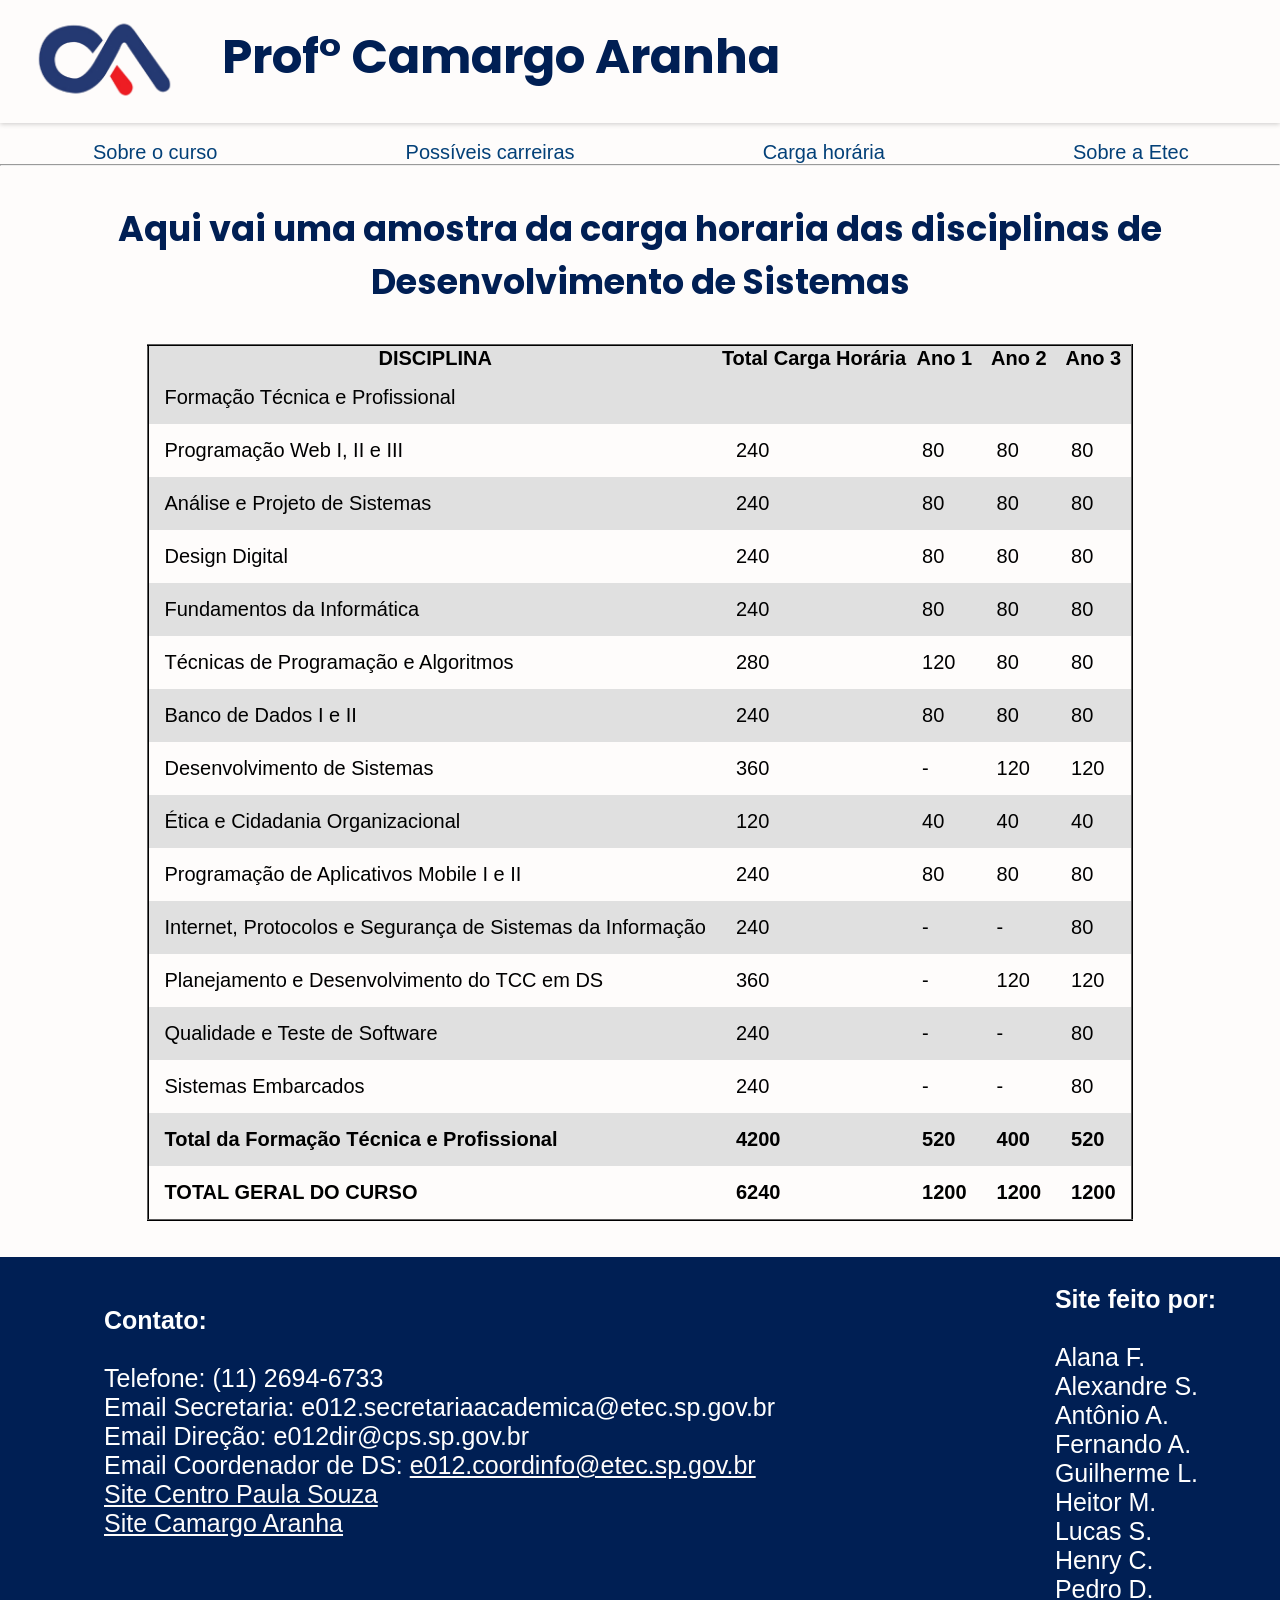
==== commit 3a0e2ecd: "Mesclado tudo" ====
--- a/cargahoraria.html
+++ b/cargahoraria.html
@@ -18,16 +18,6 @@
     <header id="header">
             <a href="Index.html"><img id="logoetec" src="images/LogoCA.png" alt="Logo Etec"></a>
             <h2>Prof° Camargo Aranha</h2>
-
-            <span><h1 class="legenda-botao">Sair da matrix</h1></span>
-
-
-        <label class="slider-switch">
-        <input type="checkbox" id="alterarFundo">
-        <span class="slider-track">
-        </span>
-        </label>
-
         <div style="clear: both;"></div> 
     </header>
     <nav>
@@ -35,23 +25,10 @@
     <br />
 
     <ul id="nav-list">
-<<<<<<< HEAD
-<<<<<<< HEAD
-=======
->>>>>>> origin/Mudanças-Antonio
         <li><a href="desenvolvimento.html">Sobre o curso</a></li>
         <li><a href="carreiras.html">Possíveis carreiras</a></li>
         <li><a href="cargahoraria.html">Carga horária</a></li>
         <li><a href="Index.html">Sobre a Etec</a></li>
-<<<<<<< HEAD
-=======
-        <li><a href="desenvolvimento.html" style="margin-left: 30px;">Sobre o curso</a></li>
-        <li><a href="carreiras.html" style="margin-left: 30px;">Possíveis carreiras</a></li>
-        <li><a href="cargahoraria.html" style="margin-left: 110px;">Carga horária</a></li>
-        <li><a href="Index.html" style="margin-left: 195px;">Sobre a Etec</a></li>
->>>>>>> origin/Mudanças-Pedro
-=======
->>>>>>> origin/Mudanças-Antonio
     </ul>
 </nav>
 
@@ -216,17 +193,10 @@
                     <li>Antônio A.</li>
                     <li>Fernando A.</li>
                     <li>Guilherme L.</li>
-<<<<<<< HEAD
                     <li>Heitor M.</li>
                     <li>Lucas S.</li>
                     <li>Henry C.</li>
                     <li>Pedro D.</li>
-=======
-                    <li>Henrique F.</li>
-                    <li>Henry C.<li>
-                    <li>Lucas S.</li>
-                    <li>Pedro D.<li>
->>>>>>> origin/Mudanças-Pedro
                 </ul>
             </span>
         </footer>
--- a/css/style.css
+++ b/css/style.css
@@ -133,7 +133,6 @@
     list-style: none;
 }
 
-<<<<<<< HEAD
 a {
     color: #fefcfb;
 }
@@ -177,7 +176,7 @@
         margin-bottom: 20px;
     }
 }
-=======
+
 .slider-switch {
     position: relative;
     display: inline-block;
@@ -283,4 +282,4 @@
 body.modo-matrix .legenda-botao {
     color: white;
 }
->>>>>>> origin/Mudanças-Antonio
+
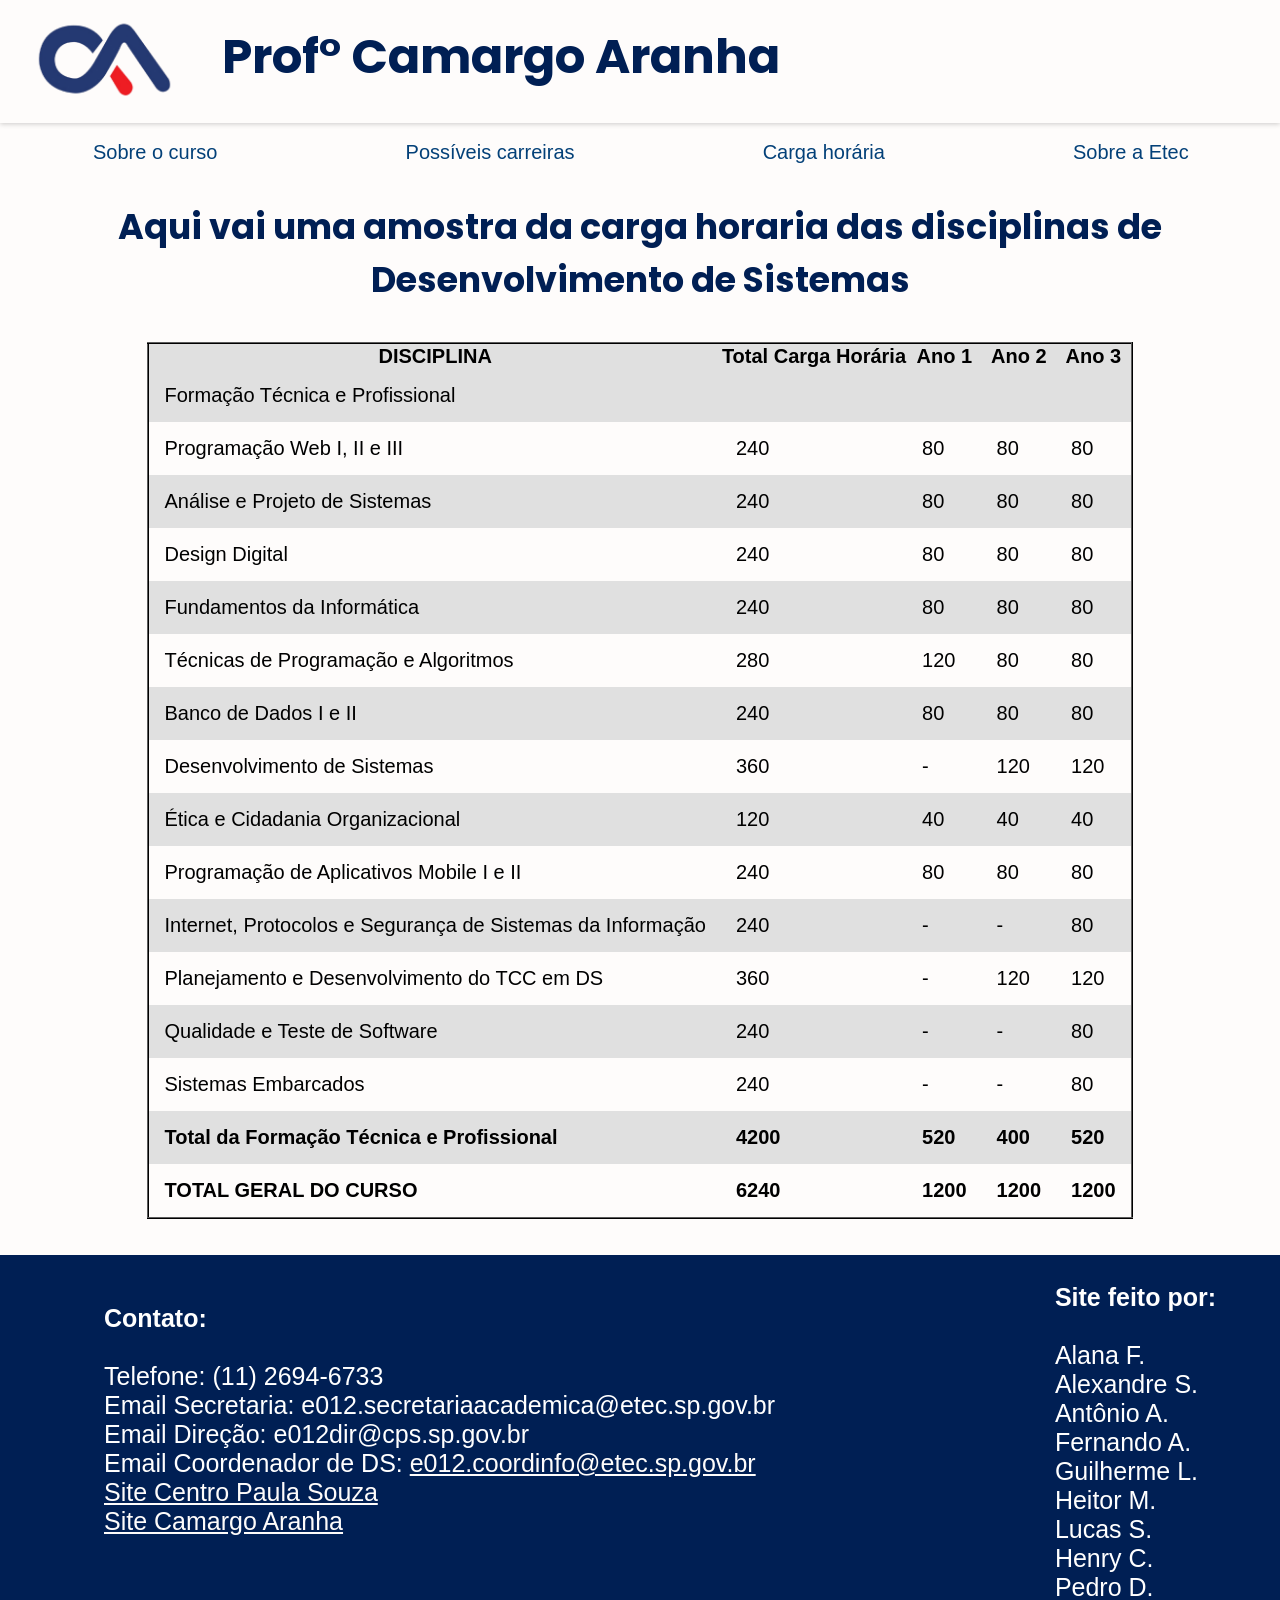
==== commit 30ac9e75: "Arrumando o nav. Colocando uma borda nele" ====
--- a/cargahoraria.html
+++ b/cargahoraria.html
@@ -31,8 +31,6 @@
         <li><a href="Index.html">Sobre a Etec</a></li>
     </ul>
 </nav>
-
-    <hr />
 
     <br />
     <br />
--- a/css/style.css
+++ b/css/style.css
@@ -162,6 +162,7 @@
 
     #nav-list {
         flex-wrap: wrap;   /* deixa os itens quebrarem linha */
+        border-bottom: 2px solid black;
     }
     
     #nav-list li a {
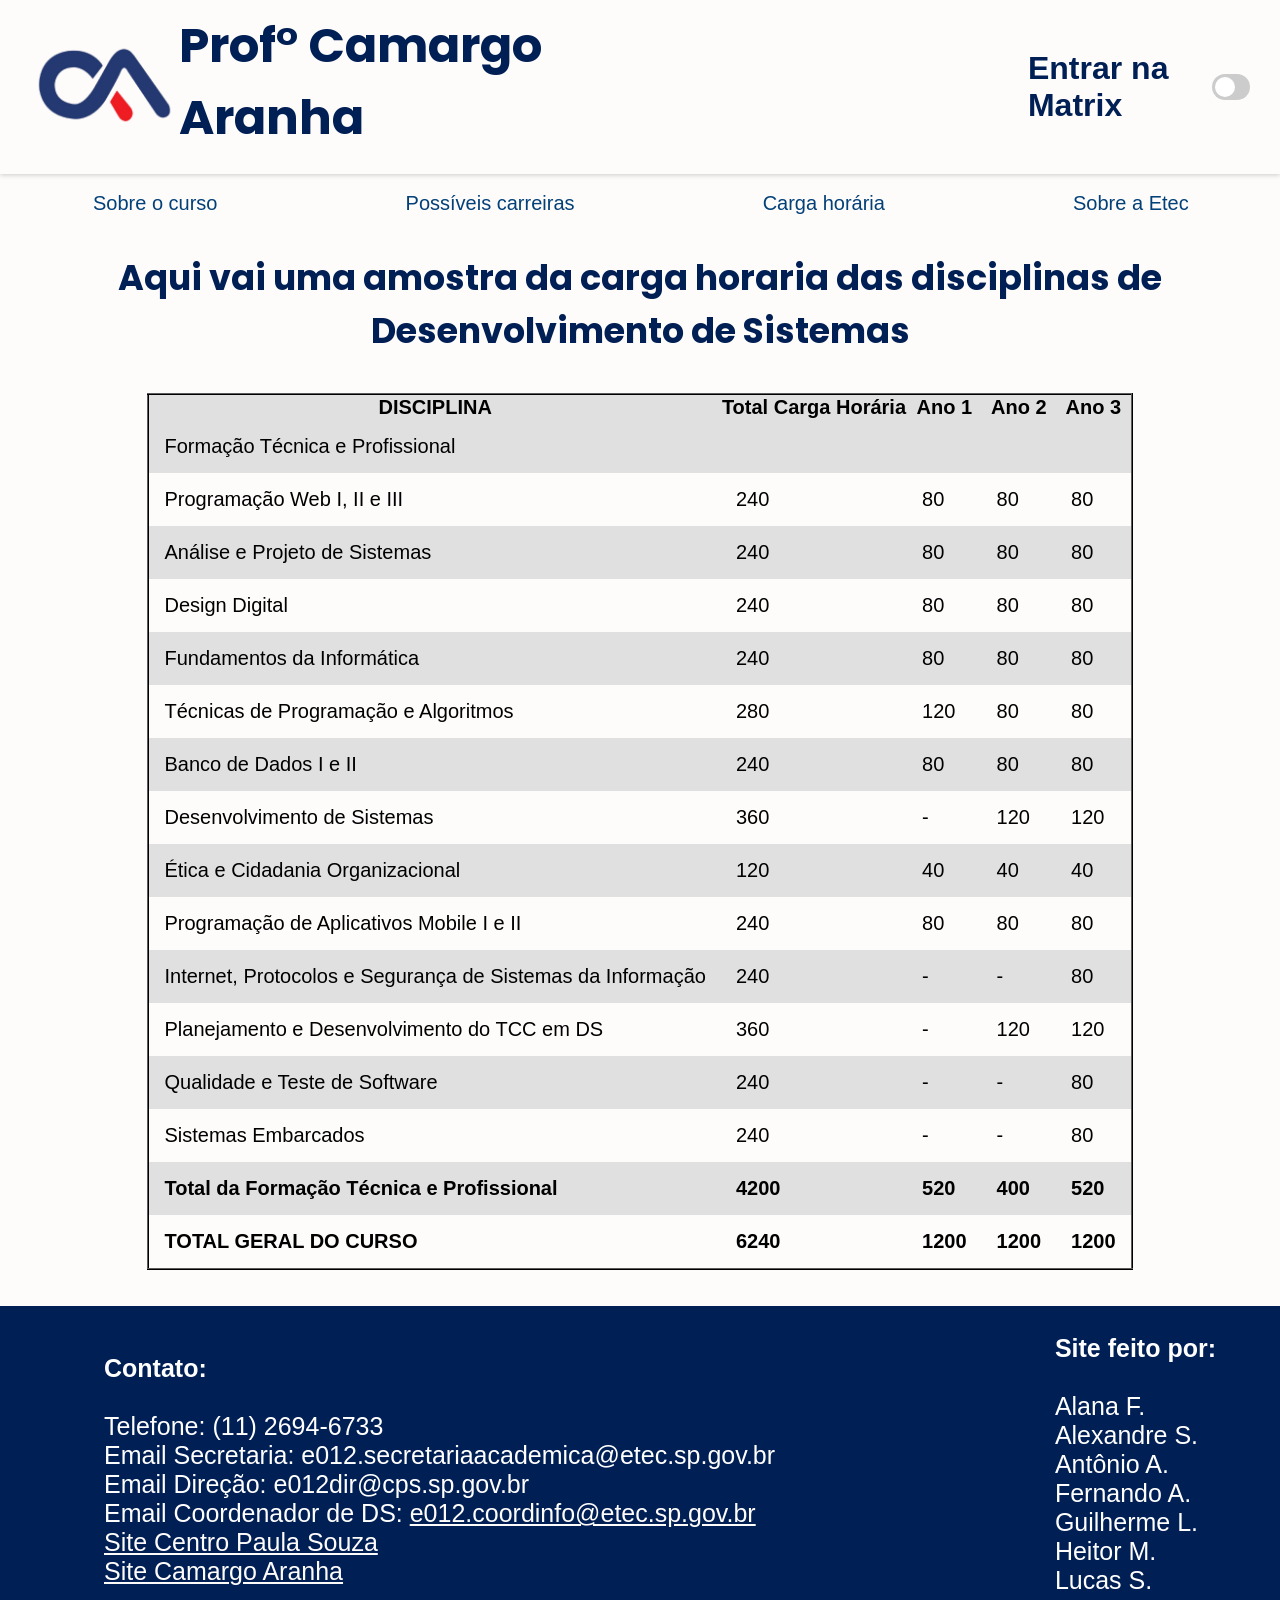
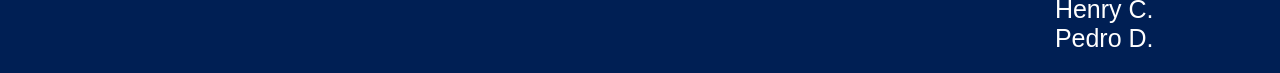
==== commit ce1071f2: "Adicionei o botão para poder entrar na Matrix" ====
--- a/cargahoraria.html
+++ b/cargahoraria.html
@@ -18,6 +18,14 @@
     <header id="header">
             <a href="Index.html"><img id="logoetec" src="images/LogoCA.png" alt="Logo Etec"></a>
             <h2>Prof° Camargo Aranha</h2>
+
+            <span><h1 class="legenda-botao">Sair da matrix</h1></span>
+
+            <label class="slider-switch">
+                <input type="checkbox" id="alterarFundo">
+                <span class="slider-track"></span>
+            </label>
+            
         <div style="clear: both;"></div> 
     </header>
     <nav>
